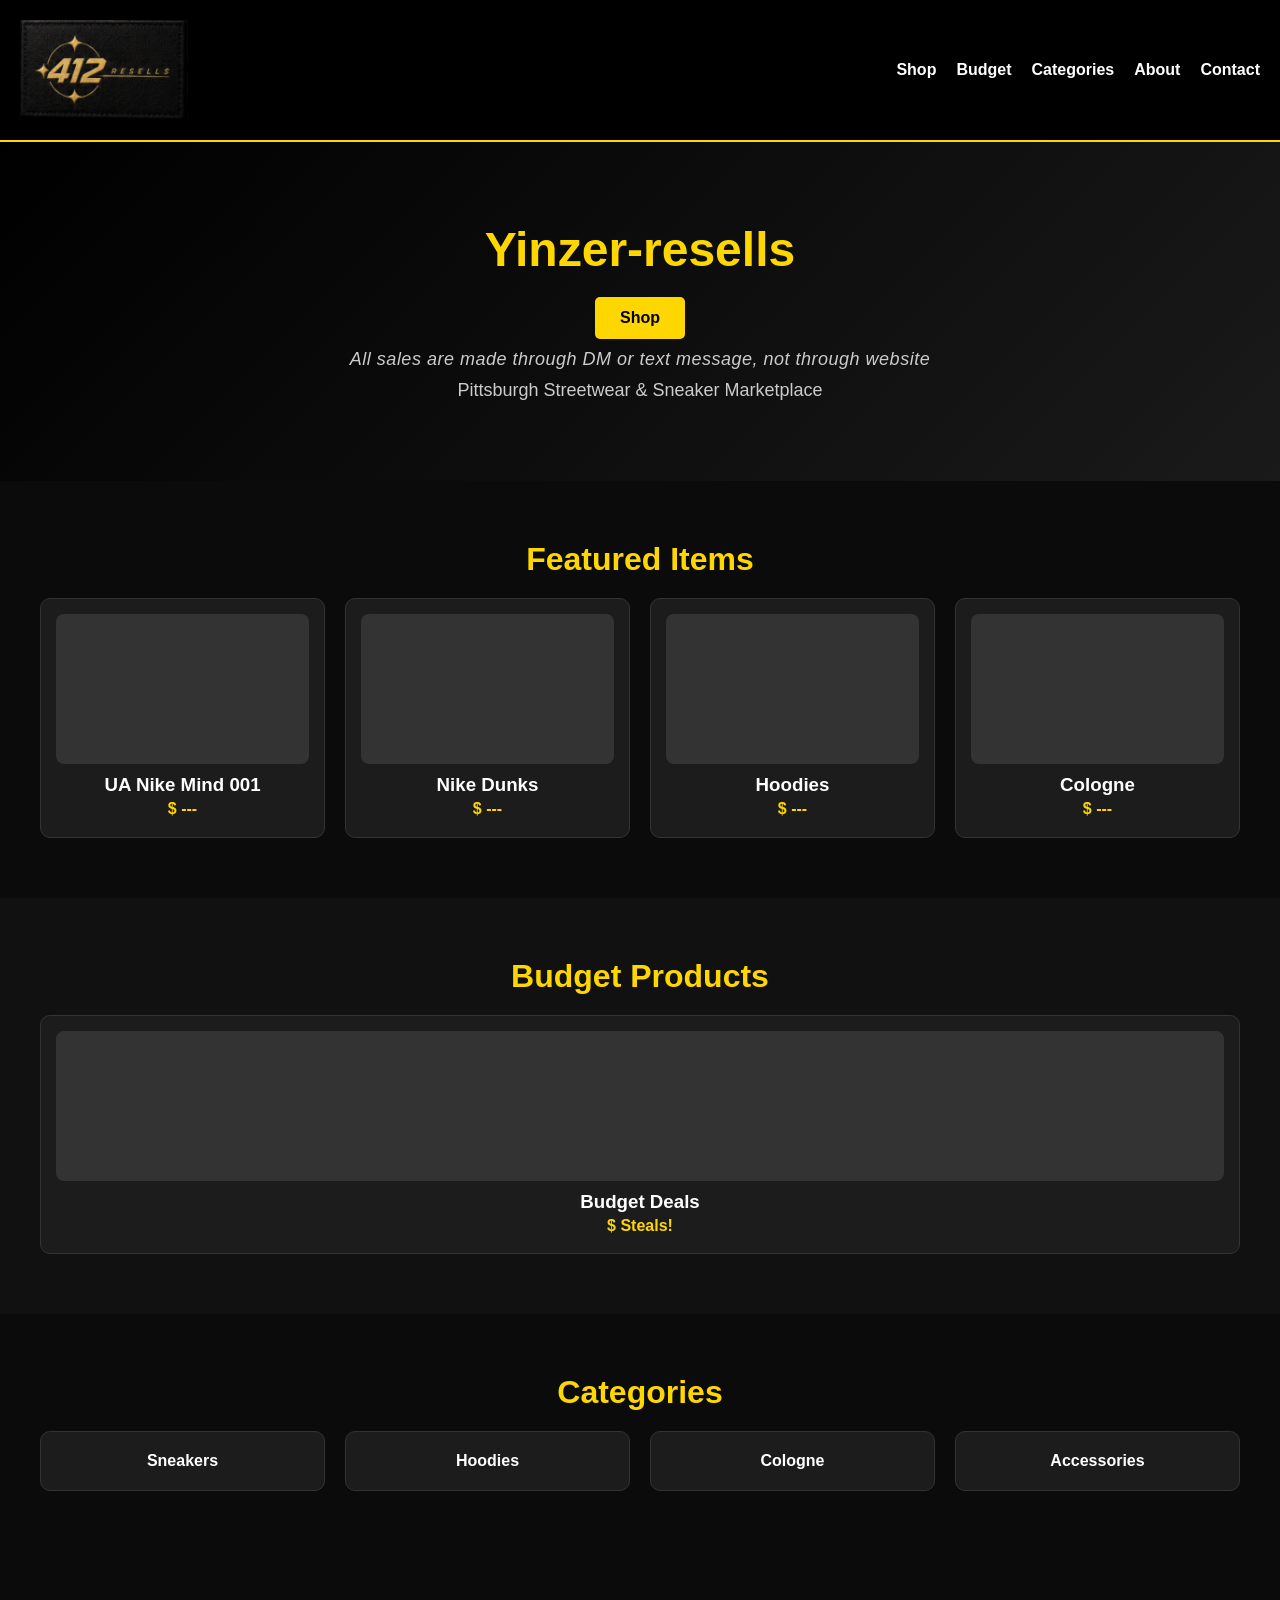
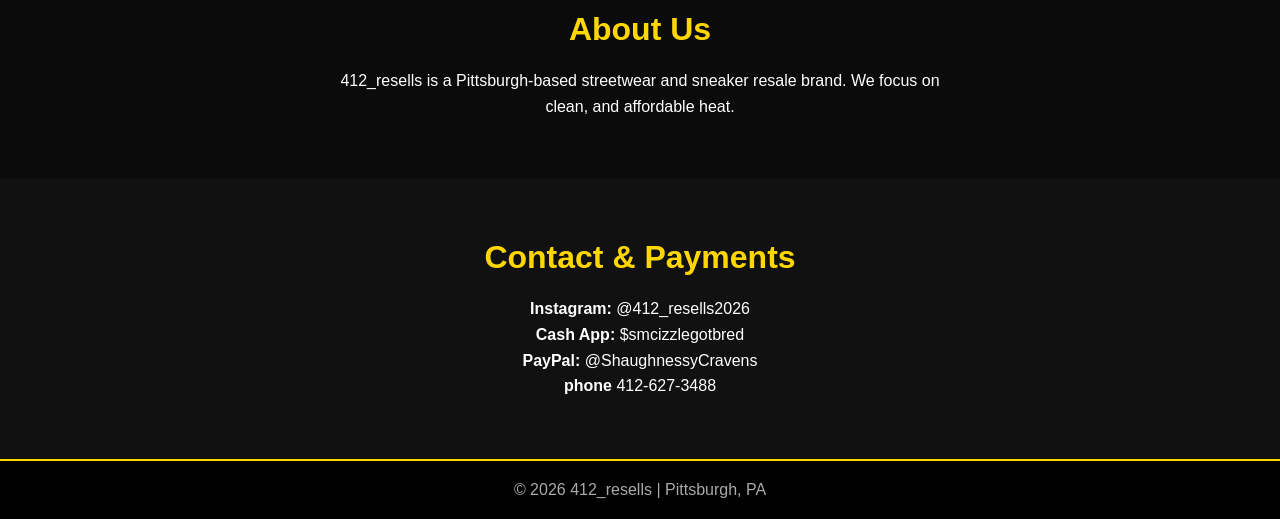
==== index.html @ aae96ade "Change Jordan 1 to UA Nike Mind 001" ====
<!DOCTYPE html>
<html lang="en">
<head>
  <meta charset="UTF-8" />
  <meta name="viewport" content="width=device-width, initial-scale=1.0"/>
  <title>Yinzer Resells | Pittsburgh Streetwear</title>
  <link rel="stylesheet" href="style.css"/>
  <style>
    .logo img {
      height: 100px !important;
      width: auto !important;
    }
    
    .card a {
      text-decoration: none;
      color: inherit;
      display: block;
    }

    .fine-print {
      margin-top: 15px;
      font-size: 12px;
      color: #d4af37;
      font-style: italic;
      letter-spacing: 0.5px;
    }
  </style>
</head>

<body>

  <!-- NAVBAR -->
  <header>
    <div class="logo"><img src="IMG_1099.jpeg" alt="Yinzer Resells logo" /></div>

    <nav id="navMenu">
      <a href="#shop">Shop</a>
      <a href="#budget">Budget</a>
      <a href="#categories">Categories</a>
      <a href="#about">About</a>
      <a href="#contact">Contact</a>
    </nav>

    <div class="menu-btn" onclick="toggleMenu()">☰</div>
  </header>

  <!-- HERO -->
  <section class="hero">
    <h1>Yinzer-resells</h1>
    <a href="#shop" class="btn" style="background: gold; color: black; font-weight: bold; display: inline-block; margin-top: 20px; padding: 12px 25px; border-radius: 5px;">Shop</a>
    <p class="fine-print">All sales are made through DM or text message, not through website</p>
    <p>Pittsburgh Streetwear & Sneaker Marketplace</p>
  </section>

  <!-- SHOP SECTION -->
  <section id="shop" class="section">
    <h2>Featured Items</h2>

    <div class="grid">

      <div class="card">
        <a href="jordan-1.html">
          <div class="img placeholder"></div>
          <h3>UA Nike Mind 001</h3>
          <p>$ ---</p>
        </a>
      </div>

      <div class="card">
        <a href="nike-dunks.html">
          <div class="img placeholder"></div>
          <h3>Nike Dunks</h3>
          <p>$ ---</p>
        </a>
      </div>

      <div class="card">
        <a href="hoodies.html">
          <div class="img placeholder"></div>
          <h3>Hoodies</h3>
          <p>$ ---</p>
        </a>
      </div>

      <div class="card">
        <a href="cologne.html">
          <div class="img placeholder"></div>
          <h3>Cologne</h3>
          <p>$ ---</p>
        </a>
      </div>

    </div>
  </section>

  <!-- BUDGET PRODUCTS SECTION -->
  <section id="budget" class="section dark">
    <h2>Budget Products</h2>

    <div class="grid">

      <div class="card">
        <a href="budget-products.html">
          <div class="img placeholder"></div>
          <h3>Budget Deals</h3>
          <p>$ Steals!</p>
        </a>
      </div>

    </div>
  </section>

  <!-- CATEGORIES -->
  <section id="categories" class="section">
    <h2>Categories</h2>

    <div class="grid">

      <div class="cat">Sneakers</div>
      <div class="cat">Hoodies</div>
      <div class="cat">Cologne</div>
      <div class="cat">Accessories</div>

    </div>
  </section>

  <!-- ABOUT -->
  <section id="about" class="section">
    <h2>About Us</h2>
    <p>
      412_resells is a Pittsburgh-based streetwear and sneaker resale brand.
      We focus on clean, and affordable heat.
    </p>
  </section>

  <!-- CONTACT -->
  <section id="contact" class="section dark">
    <h2>Contact & Payments</h2>

    <p><strong>Instagram:</strong> @412_resells2026</p>
    <p><strong>Cash App:</strong> $smcizzlegotbred</p>
    <p><strong>PayPal:</strong> @ShaughnessyCravens</p>
    <p><strong>phone</strong> 412-627-3488</p>
  </section>

  <!-- FOOTER -->
  <footer>
    <p>© 2026 412_resells | Pittsburgh, PA</p>
  </footer>

  <script src="script.js"></script>
</body>
</html>
---- style.css ----
* {
  margin: 0;
  padding: 0;
  box-sizing: border-box;
  font-family: Arial, sans-serif;
}

html {
  scroll-behavior: smooth;
}

body {
  background: #0b0b0b;
  color: #ffffff;
}

/* NAVBAR */
header {
  display: flex;
  justify-content: space-between;
  align-items: center;
  padding: 20px;
  background: #000;
  border-bottom: 2px solid gold;
  position: sticky;
  top: 0;
  z-index: 100;
}

.logo {
  font-size: 22px;
  font-weight: bold;
  color: gold;
  display: flex;
  align-items: center;
}

.logo img {
  height: 50px;
  width: auto;
  display: block;
}

nav {
  display: flex;
  gap: 20px;
}

nav a {
  color: white;
  text-decoration: none;
  font-weight: bold;
  transition: color 0.3s ease;
}

nav a:hover {
  color: gold;
}

.menu-btn {
  display: none;
  font-size: 26px;
  color: gold;
  cursor: pointer;
  background: none;
  border: none;
}

/* HERO */
.hero {
  text-align: center;
  padding: 80px 20px;
  background: linear-gradient(135deg, #000, #1a1a1a);
}

.hero h1 {
  font-size: 48px;
  color: gold;
}

.hero p {
  margin-top: 10px;
  font-size: 18px;
  color: #ccc;
}

.btn {
  display: inline-block;
  margin-top: 20px;
  padding: 12px 25px;
  background: gold;
  color: black;
  font-weight: bold;
  text-decoration: none;
  border-radius: 5px;
  transition: background 0.3s ease, transform 0.2s ease;
}

.btn:hover {
  background: #ffd700;
  transform: scale(1.05);
}

/* SECTIONS */
.section {
  padding: 60px 20px;
  text-align: center;
}

.section h2 {
  color: gold;
  margin-bottom: 20px;
  font-size: 32px;
}

.section p {
  max-width: 600px;
  margin: 0 auto;
  line-height: 1.6;
}

.dark {
  background: #111;
}

/* GRID */
.grid {
  display: grid;
  grid-template-columns: repeat(auto-fit, minmax(200px, 1fr));
  gap: 20px;
  margin-top: 20px;
  max-width: 1200px;
  margin-left: auto;
  margin-right: auto;
}

/* CARDS */
.card {
  background: #1c1c1c;
  padding: 15px;
  border-radius: 10px;
  border: 1px solid #333;
  transition: transform 0.3s ease, border-color 0.3s ease;
}

.card:hover {
  transform: translateY(-5px);
  border-color: gold;
}

.card h3 {
  margin-top: 10px;
  color: #fff;
}

.card p {
  color: gold;
  font-weight: bold;
}

/* IMAGE PLACEHOLDER */
.img {
  height: 150px;
  background: #333;
  border-radius: 8px;
}

.cat {
  background: #1c1c1c;
  padding: 20px;
  border-radius: 10px;
  border: 1px solid #333;
  font-weight: bold;
  transition: all 0.3s ease;
}

.cat:hover {
  background: gold;
  color: black;
  cursor: pointer;
  transform: scale(1.05);
}

/* FOOTER */
footer {
  text-align: center;
  padding: 20px;
  background: black;
  border-top: 2px solid gold;
  color: #aaa;
}

/* MOBILE RESPONSIVE */
@media (max-width: 768px) {
  .hero h1 {
    font-size: 36px;
  }

  .hero p {
    font-size: 16px;
  }

  nav {
    display: none;
    flex-direction: column;
    background: black;
    position: absolute;
    top: 70px;
    right: 0;
    width: 200px;
    border-left: 2px solid gold;
    padding: 10px 0;
  }

  nav.active {
    display: flex;
  }

  nav a {
    padding: 10px 15px;
    display: block;
    text-align: left;
  }

  .menu-btn {
    display: block;
  }

  .grid {
    grid-template-columns: repeat(auto-fit, minmax(150px, 1fr));
  }

  .section {
    padding: 40px 20px;
  }

  .section h2 {
    font-size: 24px;
  }
}
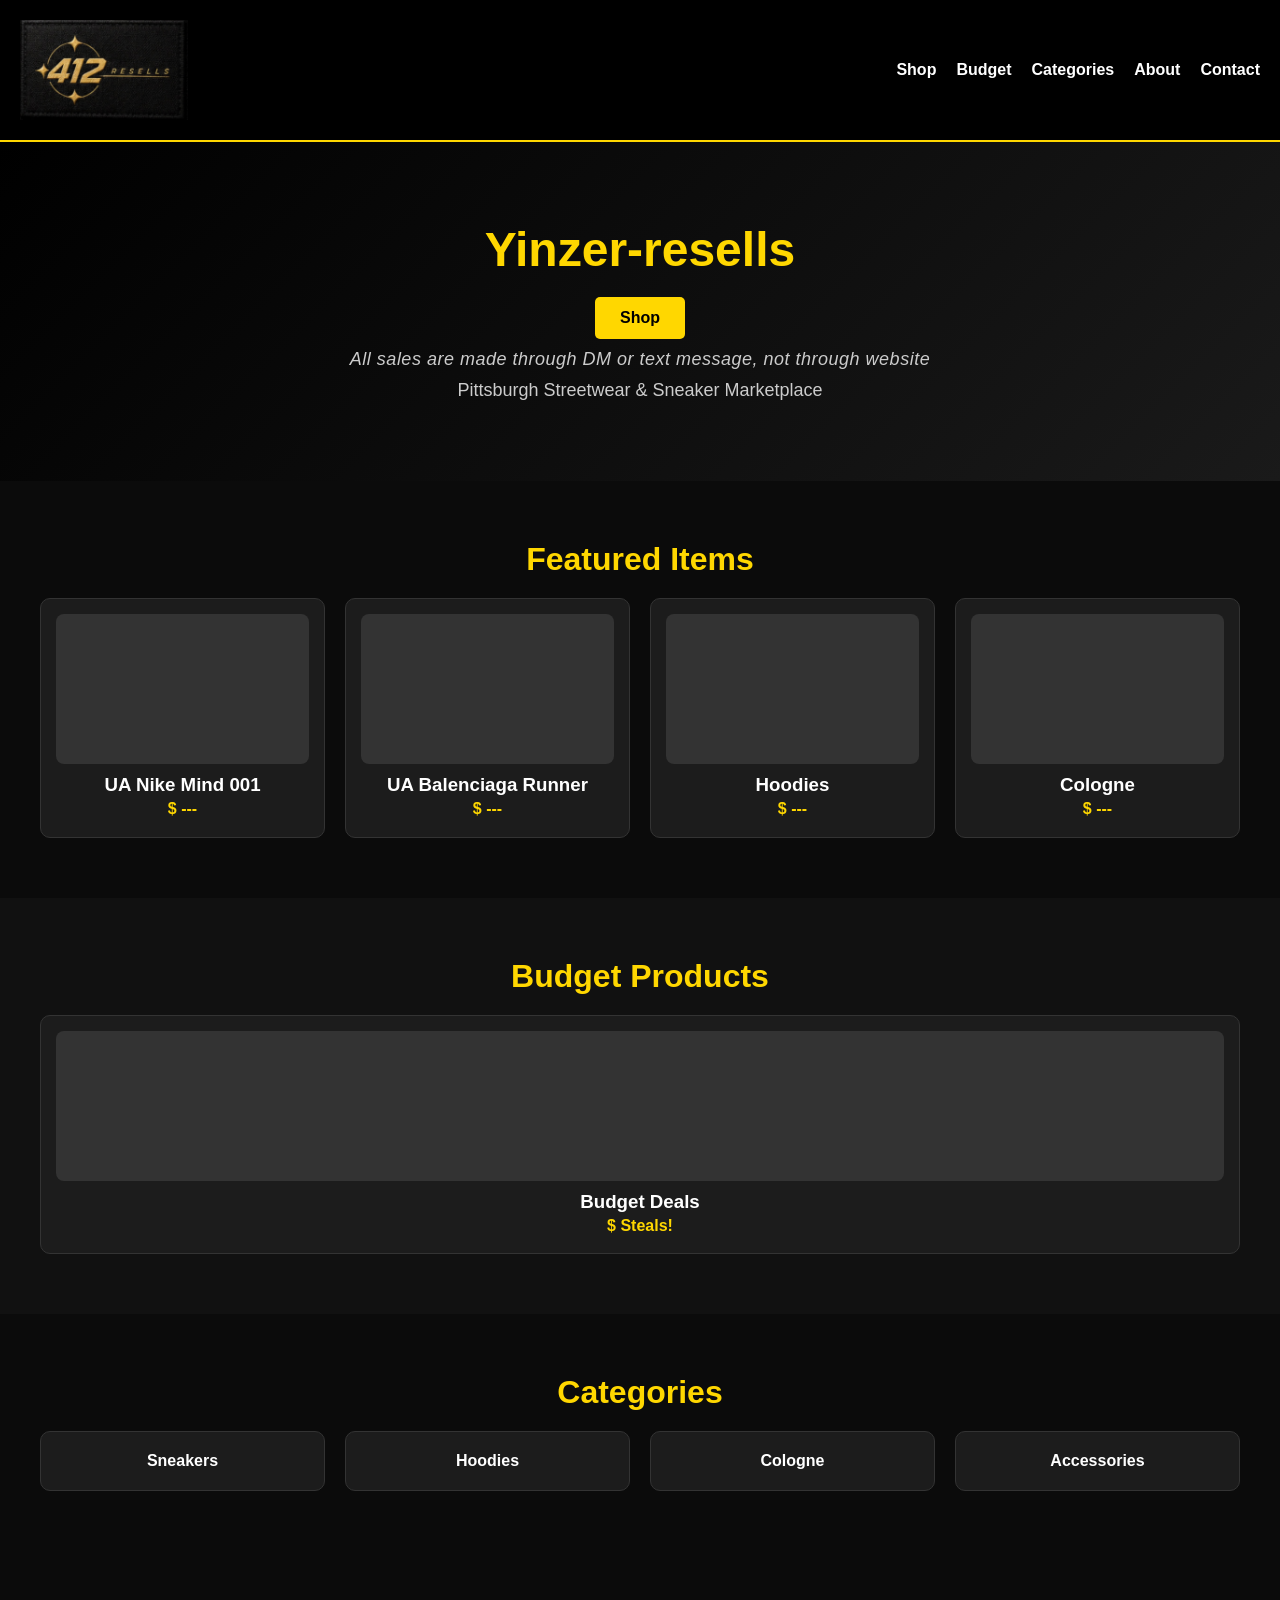
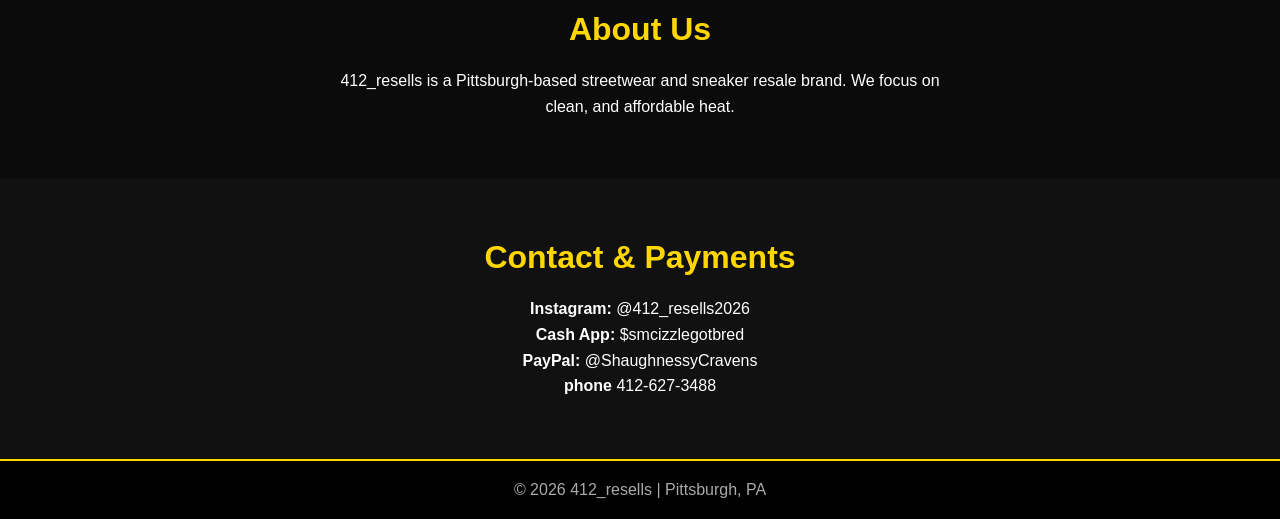
==== commit 89e82499: "Change Nike Dunks to UA Balenciaga Runner" ====
--- a/index.html
+++ b/index.html
@@ -69,7 +69,7 @@
       <div class="card">
         <a href="nike-dunks.html">
           <div class="img placeholder"></div>
-          <h3>Nike Dunks</h3>
+          <h3>UA Balenciaga Runner</h3>
           <p>$ ---</p>
         </a>
       </div>
@@ -150,4 +150,4 @@
 
   <script src="script.js"></script>
 </body>
-</html>
+</html>
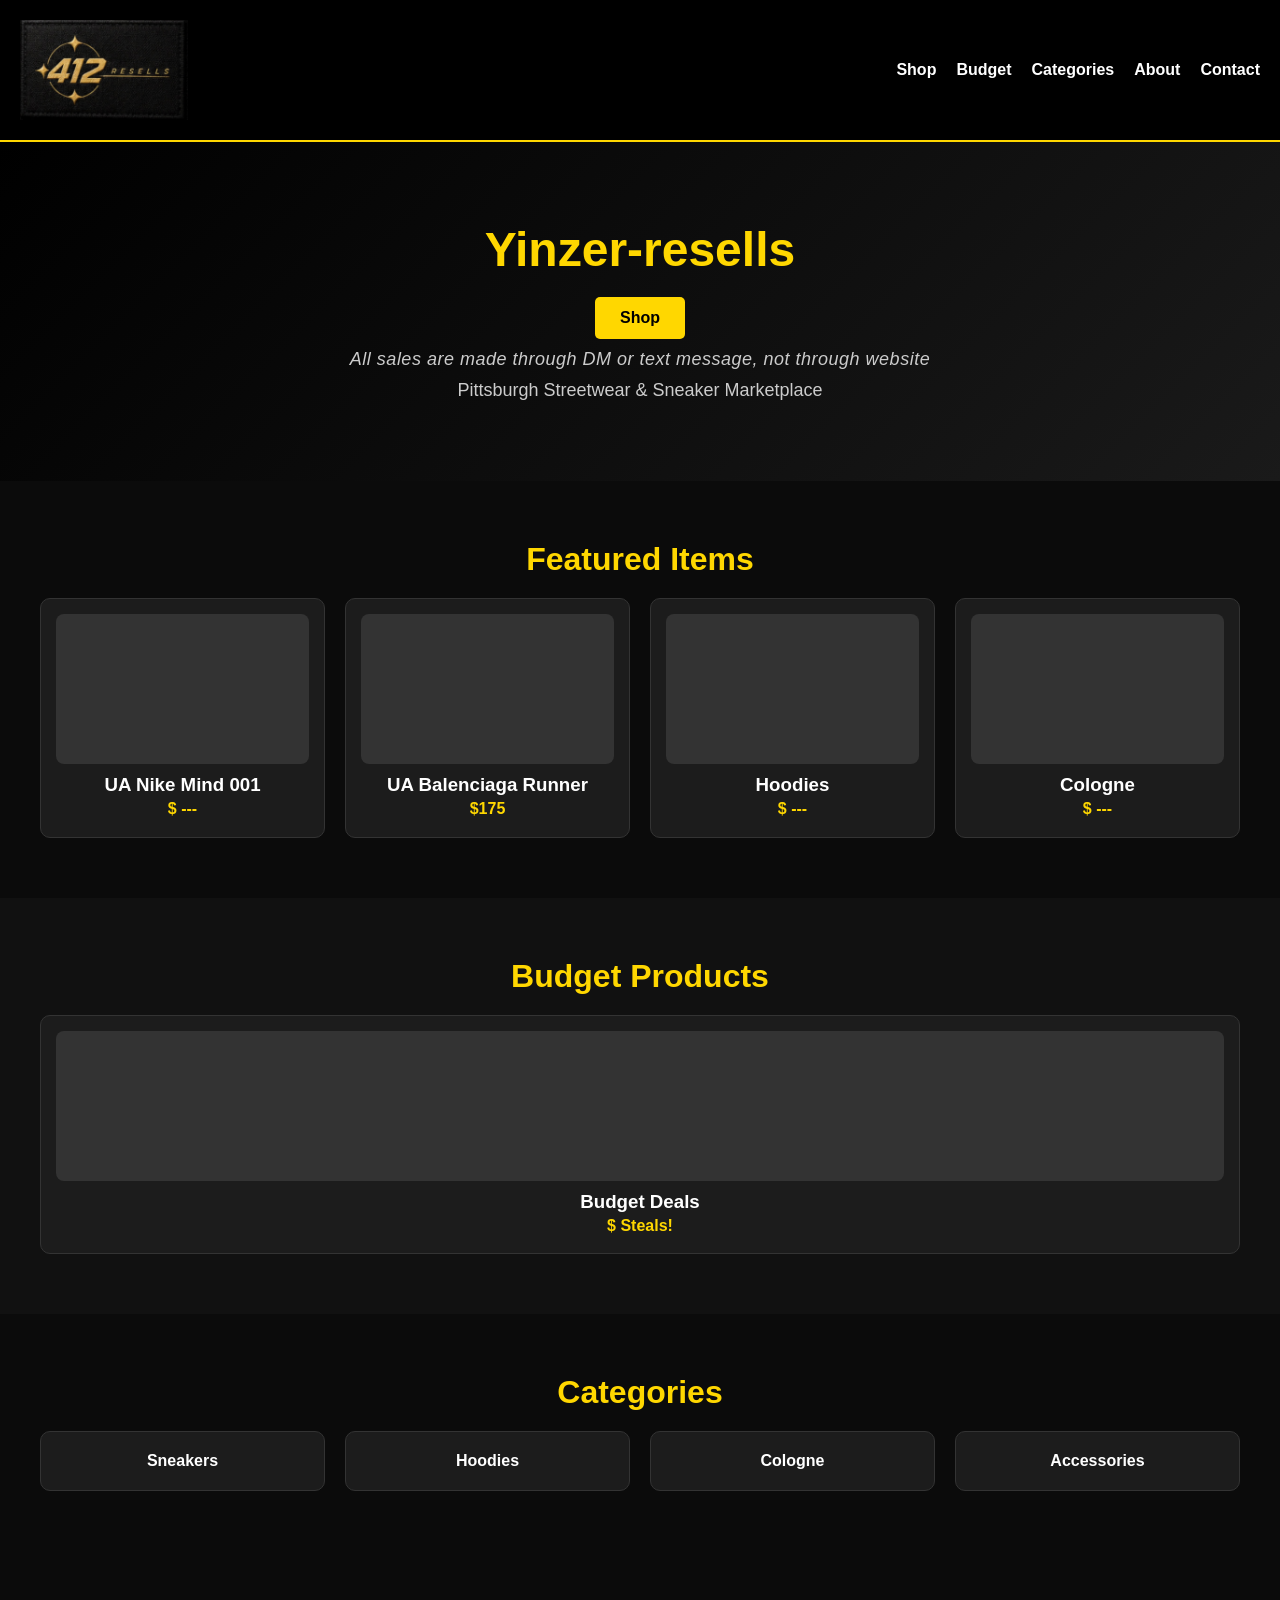
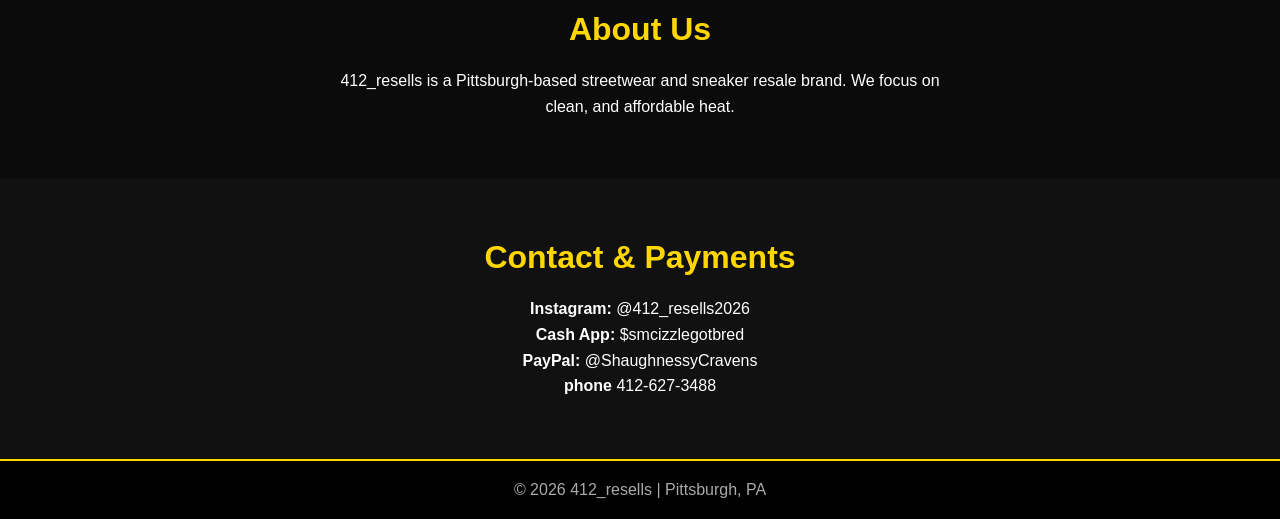
==== commit 2be4ecc0: "Update UA Balenciaga Runner price to $175" ====
--- a/index.html
+++ b/index.html
@@ -59,7 +59,7 @@
     <div class="grid">
 
       <div class="card">
-        <a href="jordan-1.html">
+        <a href="nike-001.html">
           <div class="img placeholder"></div>
           <h3>UA Nike Mind 001</h3>
           <p>$ ---</p>
@@ -70,7 +70,7 @@
         <a href="nike-dunks.html">
           <div class="img placeholder"></div>
           <h3>UA Balenciaga Runner</h3>
-          <p>$ ---</p>
+          <p>$175</p>
         </a>
       </div>
 
@@ -150,4 +150,4 @@
 
   <script src="script.js"></script>
 </body>
-</html>+</html>
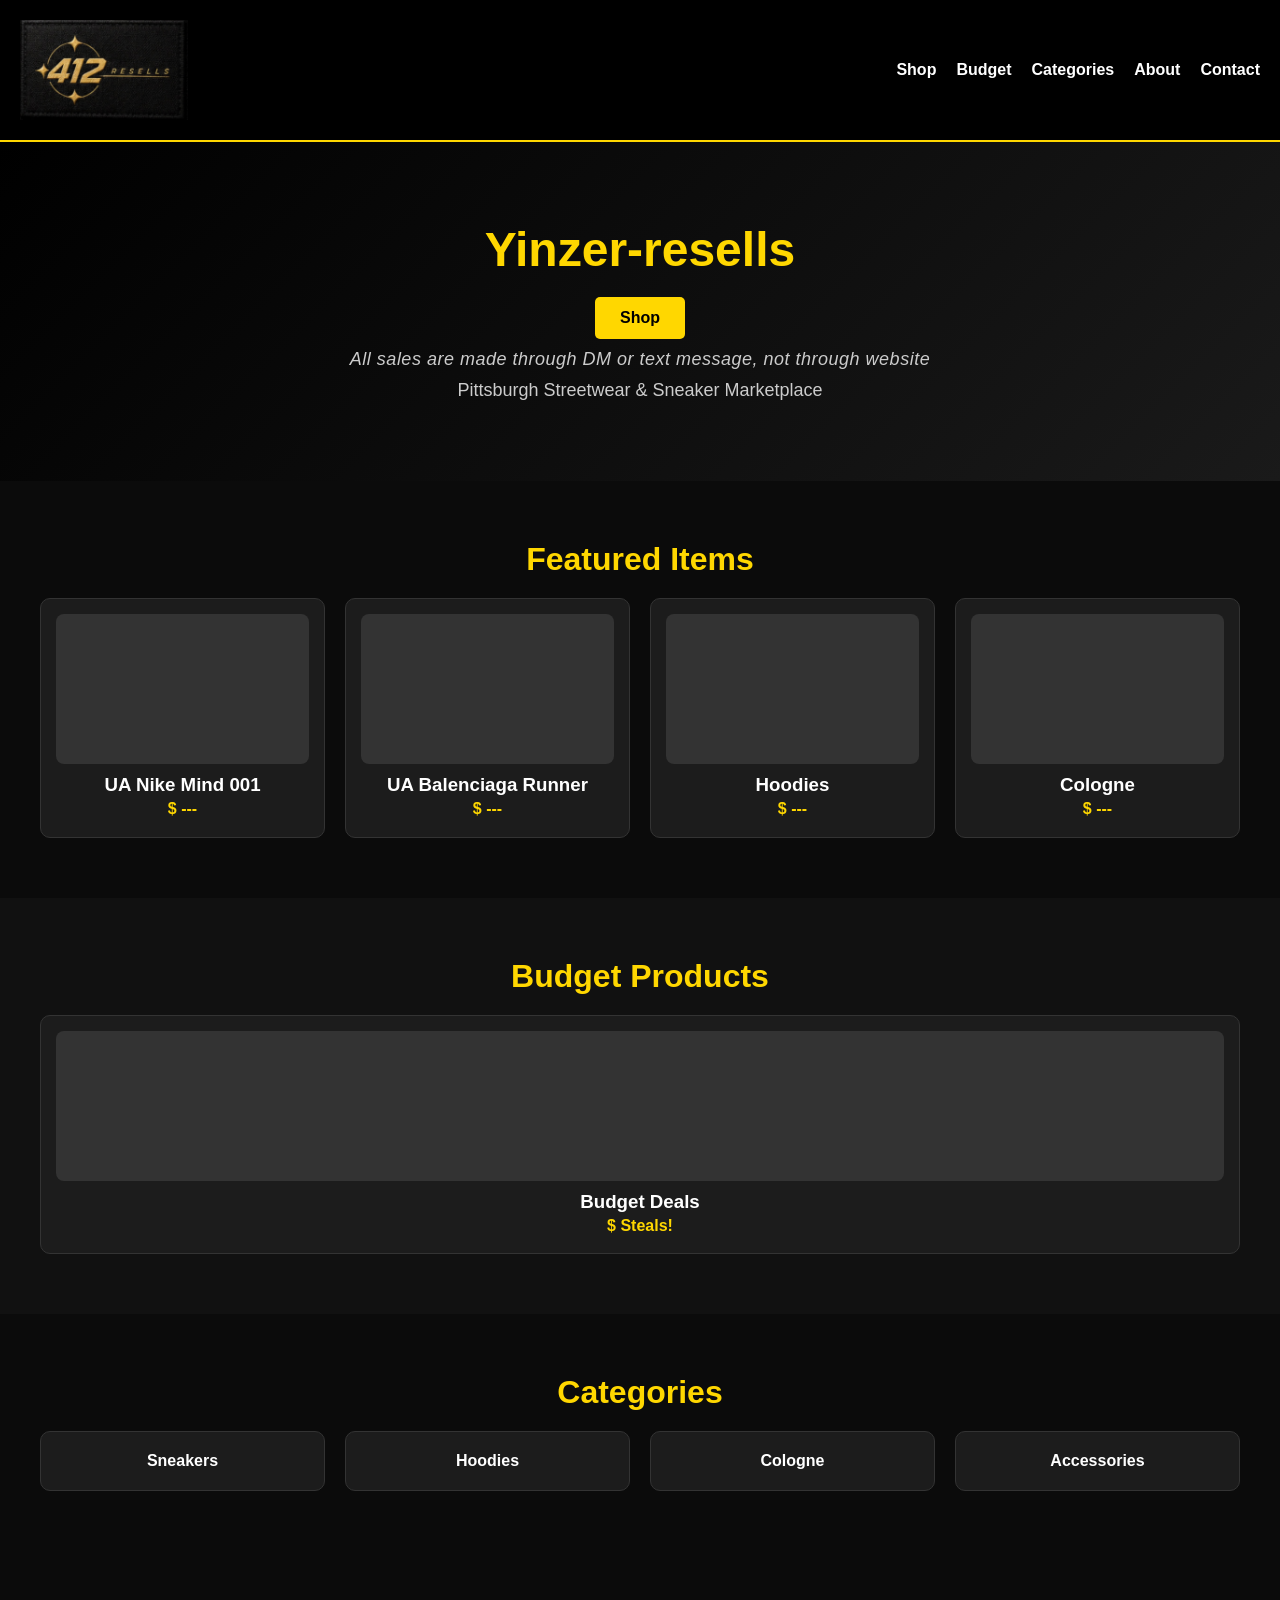
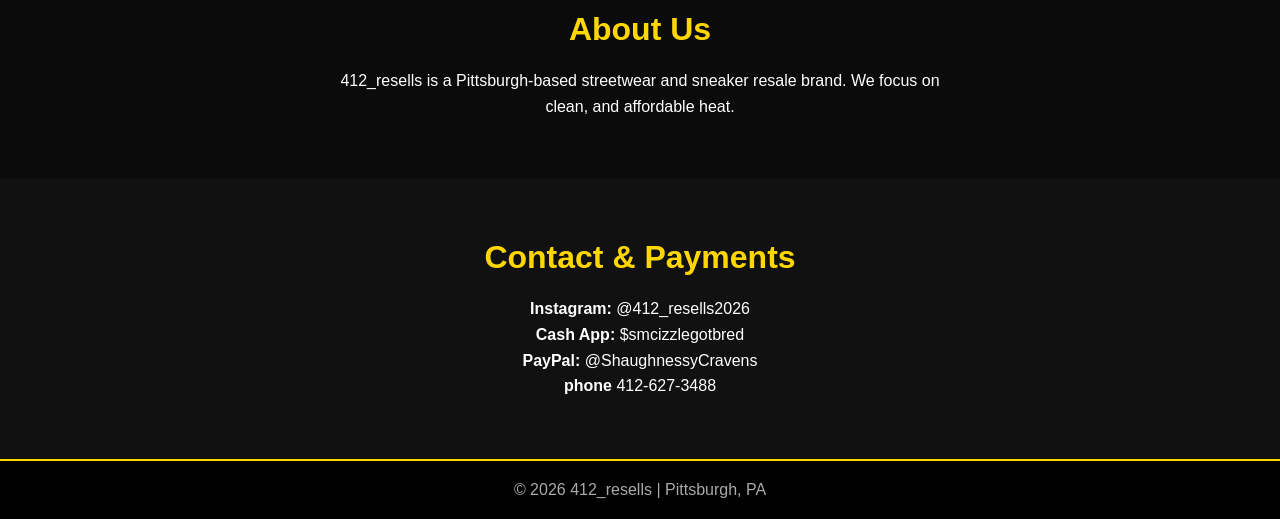
==== commit 04fd1904: "Update Balenciaga listing to match Nike Mind styling with price TBD" ====
--- a/index.html
+++ b/index.html
@@ -67,10 +67,10 @@
       </div>
 
       <div class="card">
-        <a href="nike-dunks.html">
+        <a href="balenciaga-runner.html">
           <div class="img placeholder"></div>
           <h3>UA Balenciaga Runner</h3>
-          <p>$175</p>
+          <p>$ ---</p>
         </a>
       </div>
 
@@ -150,4 +150,4 @@
 
   <script src="script.js"></script>
 </body>
-</html>
+</html>
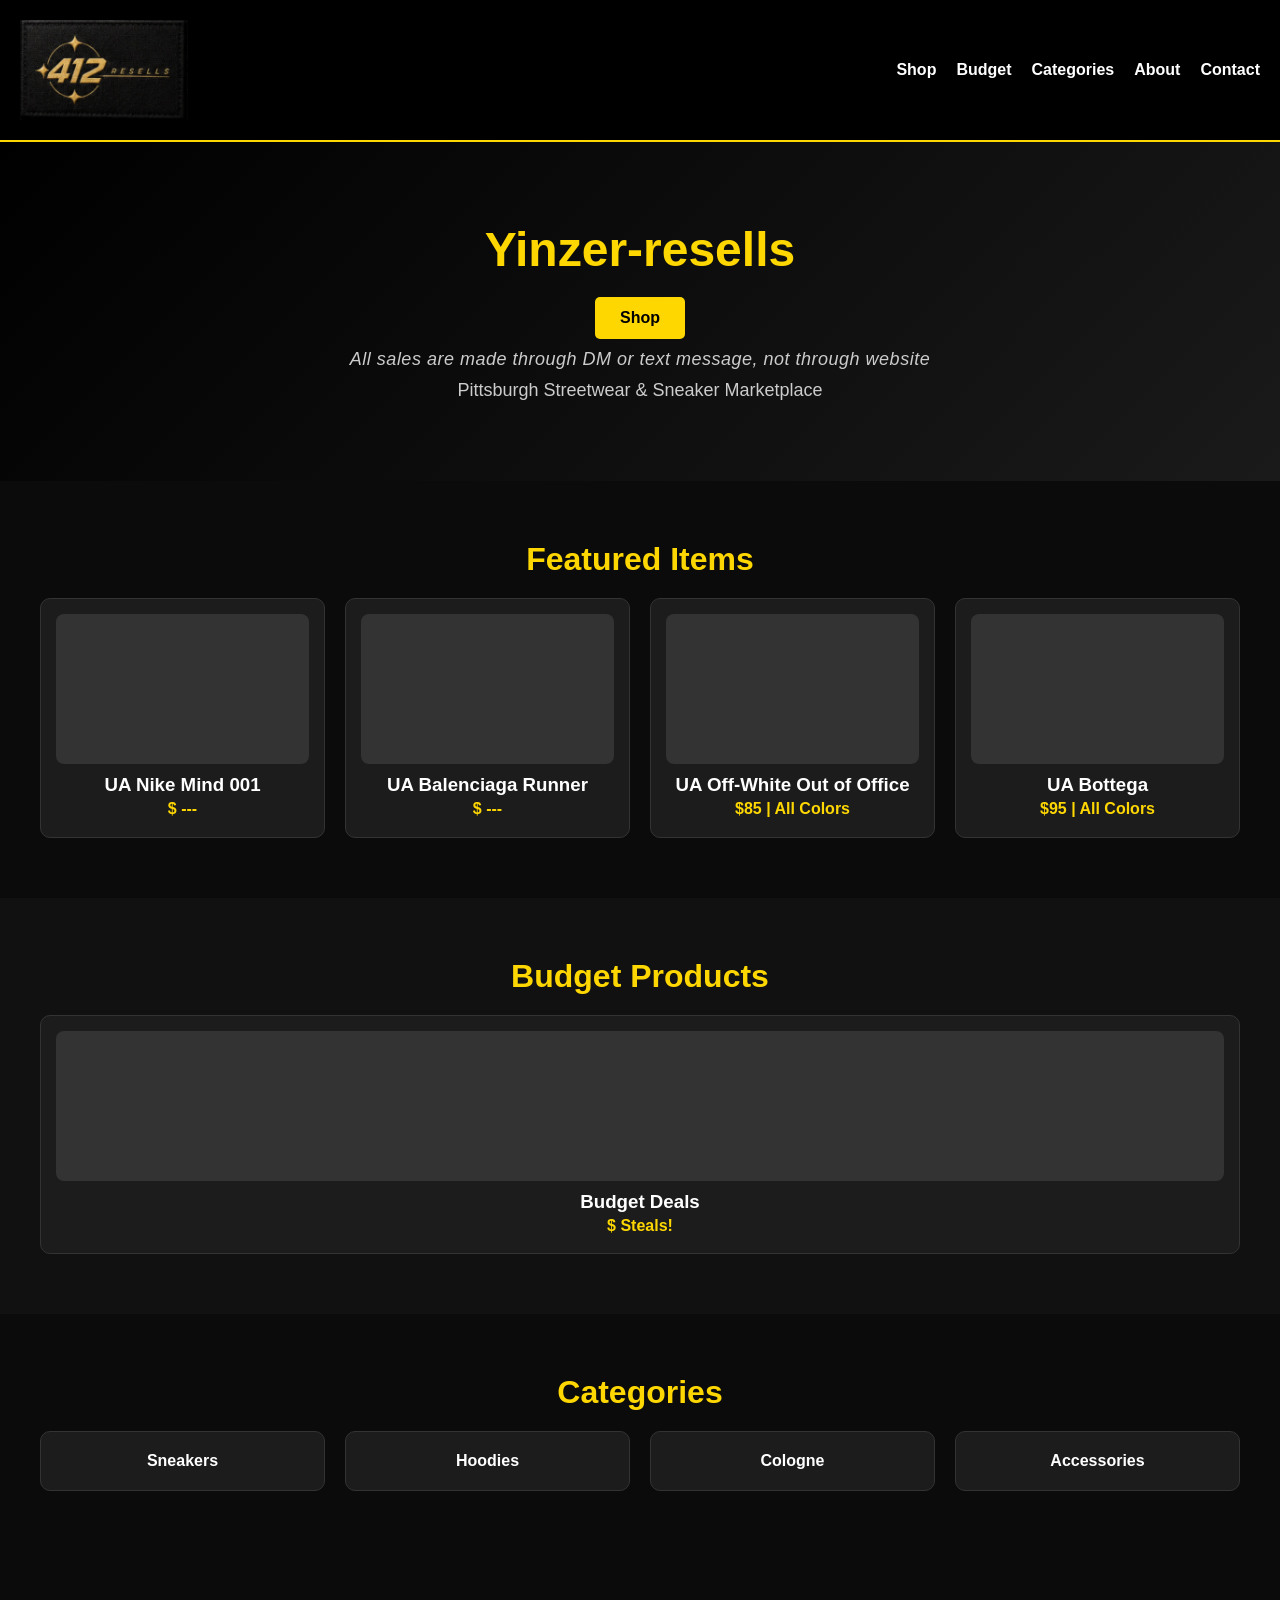
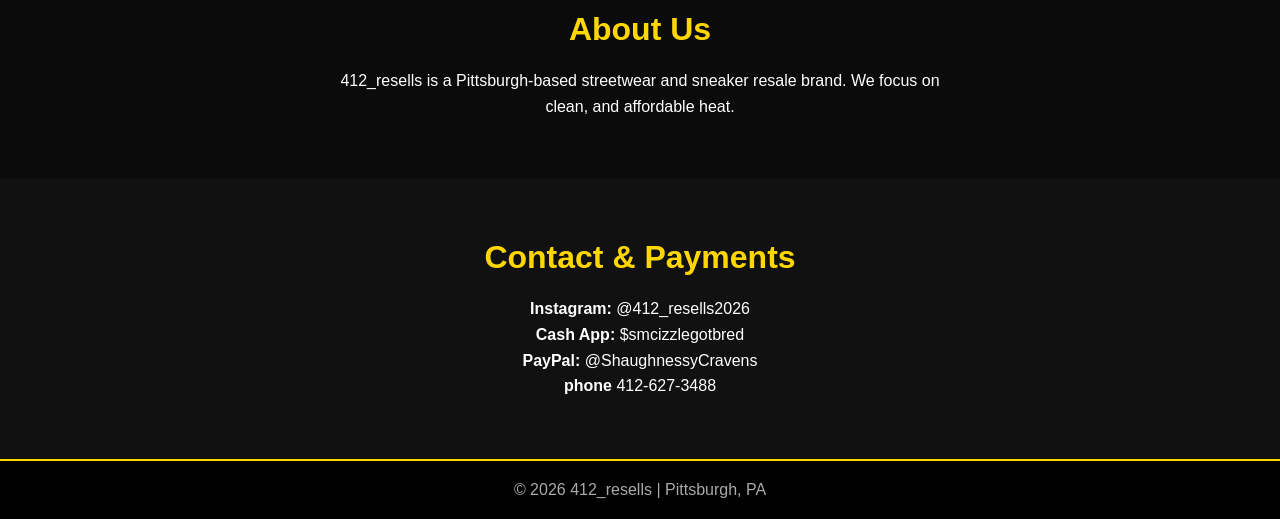
==== commit cf6bd46c: "Update featured items: replace hoodies and cologne with UA Off-White Out of Office ($85) and UA Bott" ====
--- a/index.html
+++ b/index.html
@@ -75,18 +75,18 @@
       </div>
 
       <div class="card">
-        <a href="hoodies.html">
+        <a href="offwhite-outofoffice.html">
           <div class="img placeholder"></div>
-          <h3>Hoodies</h3>
-          <p>$ ---</p>
+          <h3>UA Off-White Out of Office</h3>
+          <p>$85 | All Colors</p>
         </a>
       </div>
 
       <div class="card">
-        <a href="cologne.html">
+        <a href="bottega.html">
           <div class="img placeholder"></div>
-          <h3>Cologne</h3>
-          <p>$ ---</p>
+          <h3>UA Bottega</h3>
+          <p>$95 | All Colors</p>
         </a>
       </div>
 
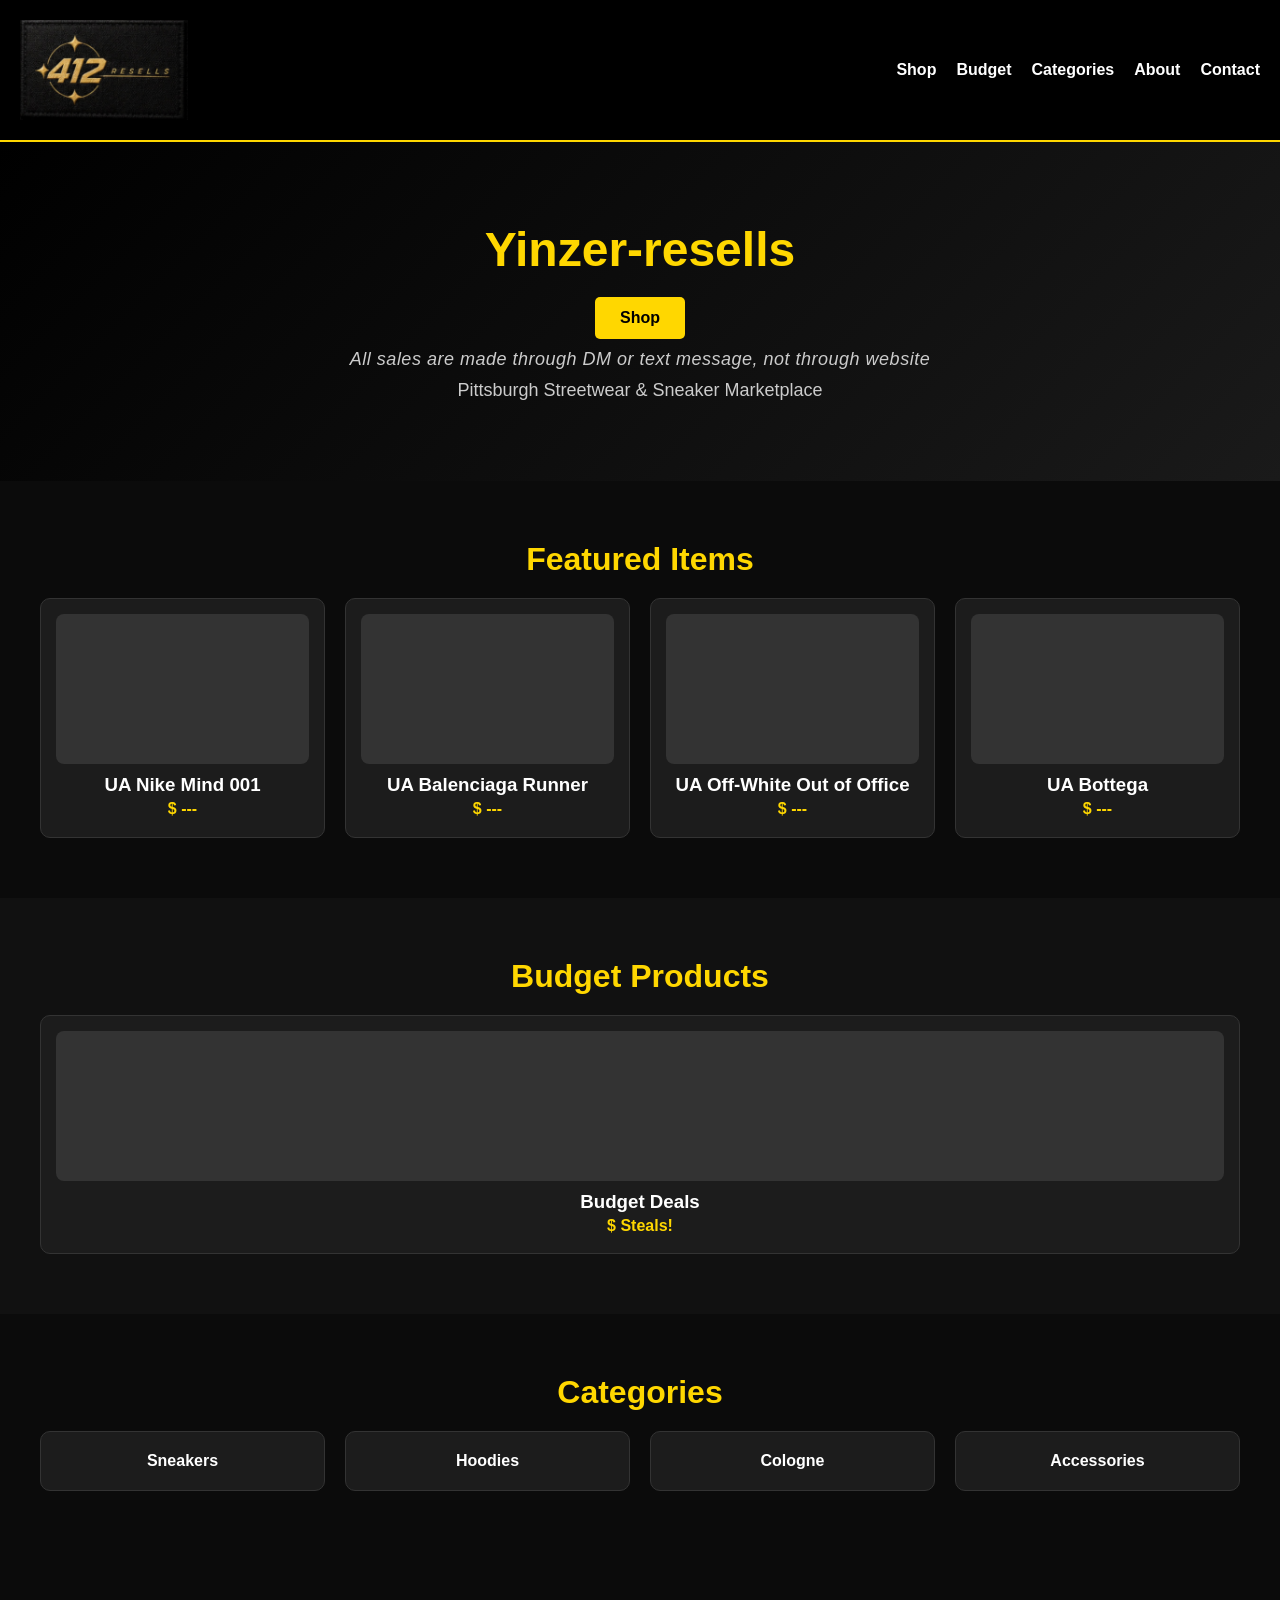
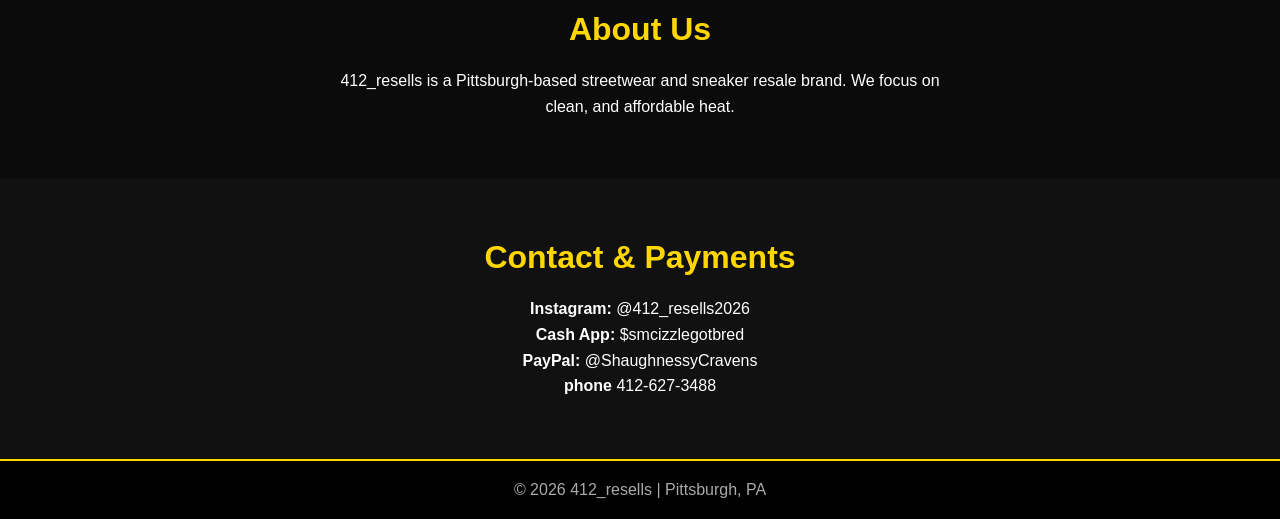
==== commit 90c6a70a: "Update index.html" ====
--- a/index.html
+++ b/index.html
@@ -78,7 +78,7 @@
         <a href="offwhite-outofoffice.html">
           <div class="img placeholder"></div>
           <h3>UA Off-White Out of Office</h3>
-          <p>$85 | All Colors</p>
+          <p>$ ---</p>
         </a>
       </div>
 
@@ -86,7 +86,7 @@
         <a href="bottega.html">
           <div class="img placeholder"></div>
           <h3>UA Bottega</h3>
-          <p>$95 | All Colors</p>
+          <p>$ ---</p>
         </a>
       </div>
 
@@ -150,4 +150,4 @@
 
   <script src="script.js"></script>
 </body>
-</html>+</html>
